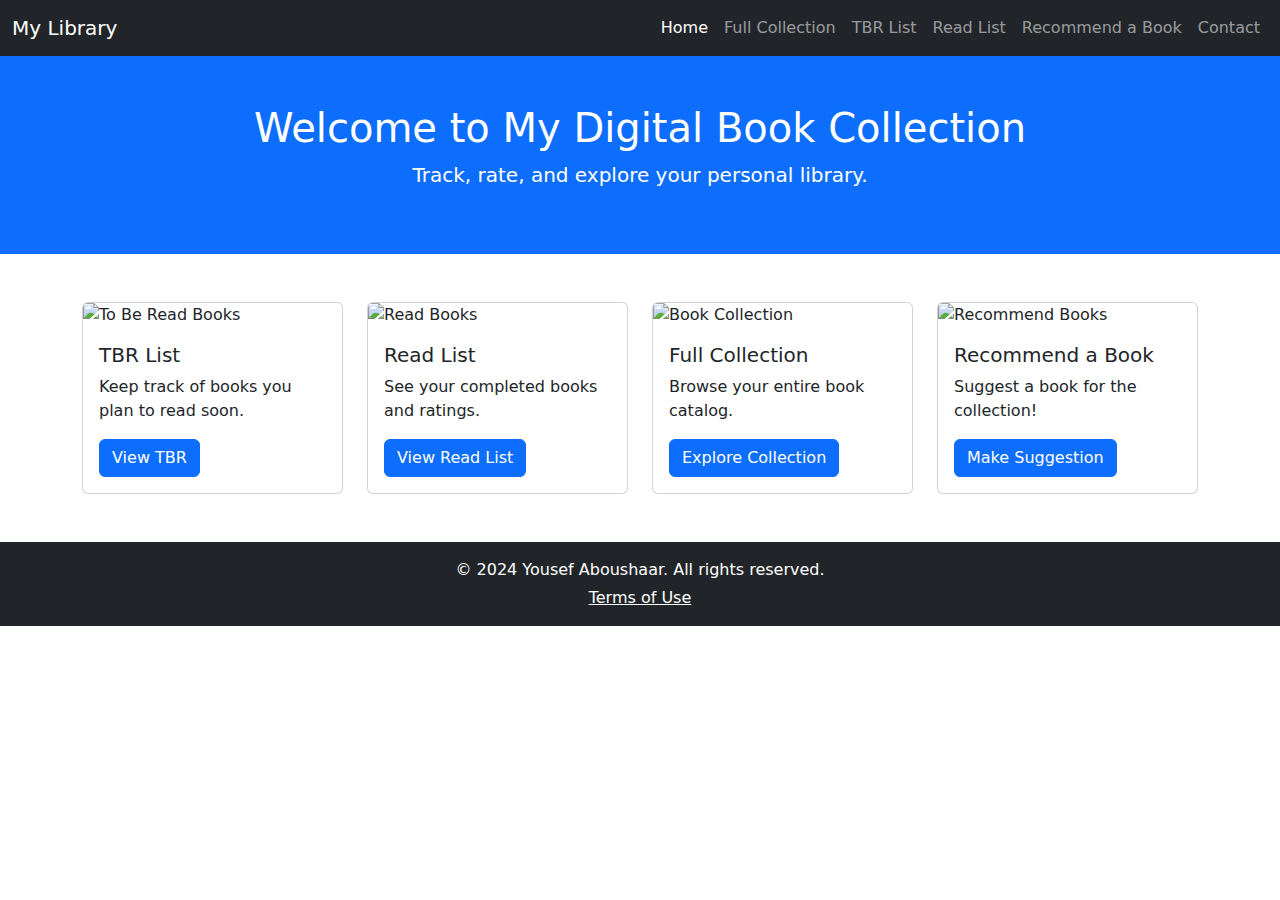
==== index.html @ e87a1dda "official index.html file" ====
<!-- DEVELOPER: Yousef Aboushaar, IS117-xxx, Spring 2024 -->
<!DOCTYPE html>
<html lang="en">
<head>
  <meta charset="UTF-8">
  <meta name="viewport" content="width=device-width, initial-scale=1">
  <title>My Digital Book Collection</title>
  <link href="https://cdn.jsdelivr.net/npm/bootstrap@5.3.2/dist/css/bootstrap.min.css" rel="stylesheet">
  <link rel="stylesheet" href="css/styles.css">
</head>
<body>

  <!-- Navbar -->
  <nav class="navbar navbar-expand-lg navbar-dark bg-dark sticky-top">
    <div class="container-fluid">
      <a class="navbar-brand" href="#">My Library</a>
      <button class="navbar-toggler" type="button" data-bs-toggle="collapse" data-bs-target="#navbarNav">
        <span class="navbar-toggler-icon"></span>
      </button>
      <div class="collapse navbar-collapse justify-content-end" id="navbarNav">
        <ul class="navbar-nav">
          <li class="nav-item"><a class="nav-link active" href="#">Home</a></li>
          <li class="nav-item"><a class="nav-link" href="full-collection.html">Full Collection</a></li>
          <li class="nav-item"><a class="nav-link" href="tbr-list.html">TBR List</a></li>
          <li class="nav-item"><a class="nav-link" href="read-list.html">Read List</a></li>
          <li class="nav-item"><a class="nav-link" href="recommend.html">Recommend a Book</a></li>
          <li class="nav-item"><a class="nav-link" href="contact.html">Contact</a></li>
        </ul>
      </div>
    </div>
  </nav>

  <!-- Hero Section -->
  <header class="bg-primary text-white text-center py-5">
    <div class="container">
      <h1>Welcome to My Digital Book Collection</h1>
      <p class="lead">Track, rate, and explore your personal library.</p>
    </div>
  </header>

  <!-- Cards Section -->
  <section class="container my-5">
    <div class="row g-4">
      <!-- Card 1 -->
      <div class="col-md-6 col-lg-3">
        <div class="card h-100">
          <img src="images/tbr.jpg" class="card-img-top" alt="To Be Read Books">
          <div class="card-body">
            <h5 class="card-title">TBR List</h5>
            <p class="card-text">Keep track of books you plan to read soon.</p>
            <a href="tbr-list.html" class="btn btn-primary">View TBR</a>
          </div>
        </div>
      </div>

      <!-- Card 2 -->
      <div class="col-md-6 col-lg-3">
        <div class="card h-100">
          <img src="images/read.jpg" class="card-img-top" alt="Read Books">
          <div class="card-body">
            <h5 class="card-title">Read List</h5>
            <p class="card-text">See your completed books and ratings.</p>
            <a href="read-list.html" class="btn btn-primary">View Read List</a>
          </div>
        </div>
      </div>

      <!-- Card 3 -->
      <div class="col-md-6 col-lg-3">
        <div class="card h-100">
          <img src="images/collection.jpg" class="card-img-top" alt="Book Collection">
          <div class="card-body">
            <h5 class="card-title">Full Collection</h5>
            <p class="card-text">Browse your entire book catalog.</p>
            <a href="full-collection.html" class="btn btn-primary">Explore Collection</a>
          </div>
        </div>
      </div>

      <!-- Card 4 -->
      <div class="col-md-6 col-lg-3">
        <div class="card h-100">
          <img src="images/recommend.jpg" class="card-img-top" alt="Recommend Books">
          <div class="card-body">
            <h5 class="card-title">Recommend a Book</h5>
            <p class="card-text">Suggest a book for the collection!</p>
            <a href="recommend.html" class="btn btn-primary">Make Suggestion</a>
          </div>
        </div>
      </div>
    </div>
  </section>

  <!-- Footer -->
  <footer class="bg-dark text-white text-center py-3 mt-auto">
    <div class="container">
      <p class="mb-1">© 2024 Yousef Aboushaar. All rights reserved.</p>
      <p class="mb-0"><a href="#" class="text-white text-decoration-underline">Terms of Use</a></p>
    </div>
  </footer>

  <!-- Bootstrap JS -->
  <script src="https://cdn.jsdelivr.net/npm/bootstrap@5.3.2/dist/js/bootstrap.bundle.min.js"></script>

</body>
</html>
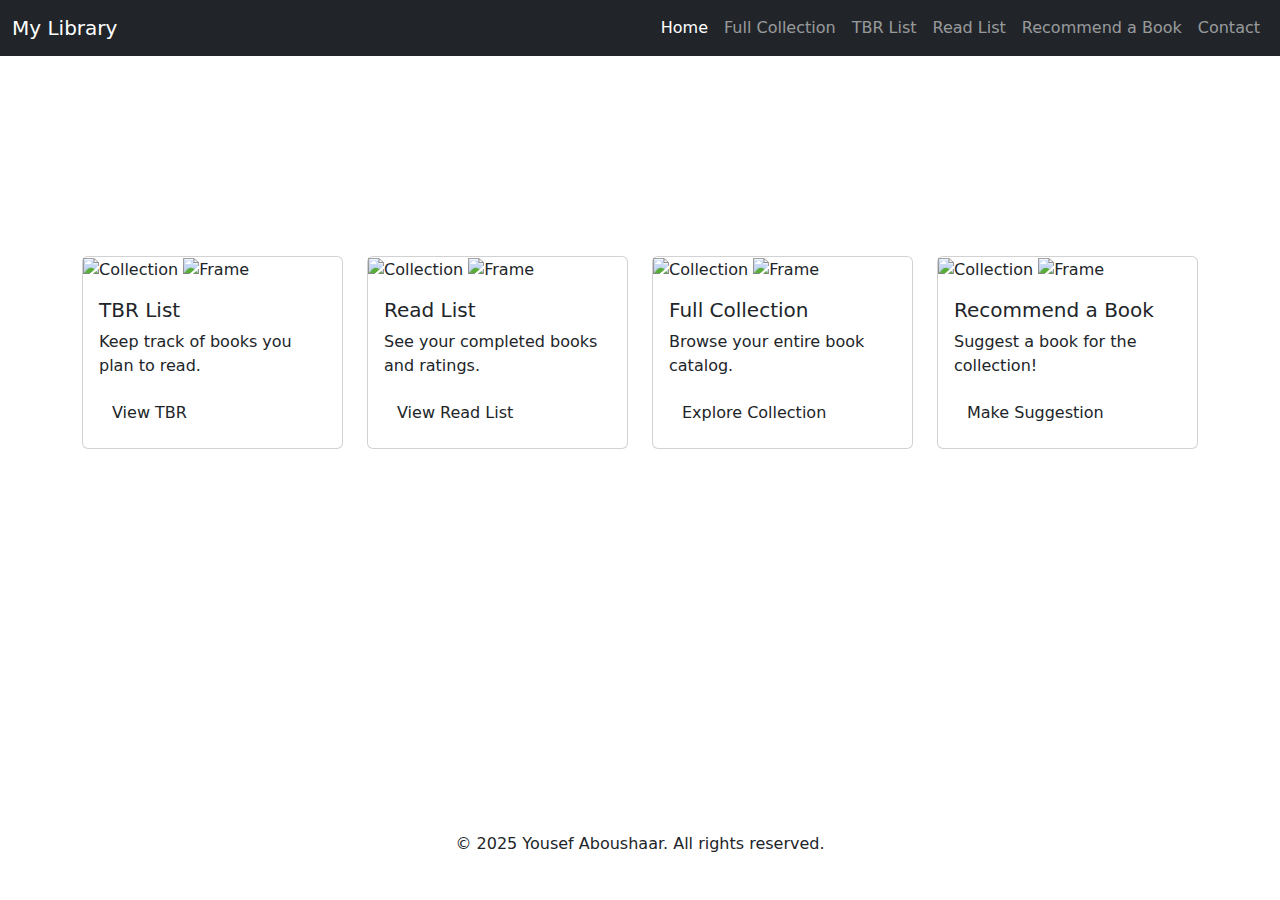
==== commit 2ae690fe: "applying css styling" ====
--- a/index.html
+++ b/index.html
@@ -1,106 +1,119 @@
-<!-- DEVELOPER: Yousef Aboushaar, IS117-xxx, Spring 2024 -->
+<!-- DEVELOPER: Yousef Aboushaar, IS117-002, Spring 2025 -->
 <!DOCTYPE html>
 <html lang="en">
 <head>
-  <meta charset="UTF-8">
-  <meta name="viewport" content="width=device-width, initial-scale=1">
+  <meta charset="UTF-8" />
+  <meta name="viewport" content="width=device-width, initial-scale=1" />
   <title>My Digital Book Collection</title>
-  <link href="https://cdn.jsdelivr.net/npm/bootstrap@5.3.2/dist/css/bootstrap.min.css" rel="stylesheet">
-  <link rel="stylesheet" href="css/styles.css">
+  <link href="https://cdn.jsdelivr.net/npm/bootstrap@5.3.2/dist/css/bootstrap.min.css" rel="stylesheet" />
+  <link href="https://fonts.googleapis.com/css2?family=Pinyon+Script&display=swap" rel="stylesheet" />
+  <link rel="stylesheet" href="css/style.css" />
 </head>
-<body>
+<body class="d-flex flex-column min-vh-100">
 
-  <!-- Navbar -->
-  <nav class="navbar navbar-expand-lg navbar-dark bg-dark sticky-top">
-    <div class="container-fluid">
-      <a class="navbar-brand" href="#">My Library</a>
-      <button class="navbar-toggler" type="button" data-bs-toggle="collapse" data-bs-target="#navbarNav">
-        <span class="navbar-toggler-icon"></span>
-      </button>
-      <div class="collapse navbar-collapse justify-content-end" id="navbarNav">
-        <ul class="navbar-nav">
-          <li class="nav-item"><a class="nav-link active" href="#">Home</a></li>
-          <li class="nav-item"><a class="nav-link" href="full-collection.html">Full Collection</a></li>
-          <li class="nav-item"><a class="nav-link" href="tbr-list.html">TBR List</a></li>
-          <li class="nav-item"><a class="nav-link" href="read-list.html">Read List</a></li>
-          <li class="nav-item"><a class="nav-link" href="recommend.html">Recommend a Book</a></li>
-          <li class="nav-item"><a class="nav-link" href="contact.html">Contact</a></li>
-        </ul>
+  <div class="wrapper flex-grow-1">
+    <!-- Navbar -->
+    <nav class="navbar navbar-expand-lg navbar-dark bg-dark sticky-top">
+      <div class="container-fluid">
+        <a class="navbar-brand" href="#">My Library</a>
+        <button class="navbar-toggler" type="button" data-bs-toggle="collapse" data-bs-target="#navbarNav">
+          <span class="navbar-toggler-icon"></span>
+        </button>
+        <div class="collapse navbar-collapse justify-content-end" id="navbarNav">
+          <ul class="navbar-nav">
+            <li class="nav-item"><a class="nav-link active" href="#">Home</a></li>
+            <li class="nav-item"><a class="nav-link" href="full-collection.html">Full Collection</a></li>
+            <li class="nav-item"><a class="nav-link" href="tbr-list.html">TBR List</a></li>
+            <li class="nav-item"><a class="nav-link" href="read-list.html">Read List</a></li>
+            <li class="nav-item"><a class="nav-link" href="recommend.html">Recommend a Book</a></li>
+            <li class="nav-item"><a class="nav-link" href="contact.html">Contact</a></li>
+          </ul>
+        </div>
       </div>
-    </div>
-  </nav>
+    </nav>
 
-  <!-- Hero Section -->
-  <header class="bg-primary text-white text-center py-5">
-    <div class="container">
-      <h1>Welcome to My Digital Book Collection</h1>
-      <p class="lead">Track, rate, and explore your personal library.</p>
-    </div>
-  </header>
+    <!-- Hero Section -->
+    <header class="text-white text-center py-5">
+      <div class="container">
+        <h1>Welcome to My Digital Book Collection</h1>
+      </div>
+    </header>
 
-  <!-- Cards Section -->
-  <section class="container my-5">
-    <div class="row g-4">
-      <!-- Card 1 -->
-      <div class="col-md-6 col-lg-3">
-        <div class="card h-100">
-          <img src="images/tbr.jpg" class="card-img-top" alt="To Be Read Books">
-          <div class="card-body">
-            <h5 class="card-title">TBR List</h5>
-            <p class="card-text">Keep track of books you plan to read soon.</p>
-            <a href="tbr-list.html" class="btn btn-primary">View TBR</a>
+    <!-- Cards Section -->
+    <section class="container my-5">
+      <div class="row g-4">
+        <!-- Card 1 -->
+        <div class="col-md-6 col-lg-3">
+          <div class="card gallery-card h-100">
+            <div class="frame-container">
+              <img src="images/tbr.jpg" alt="Collection" class="book-image" />
+              <img src="images/golden-frame.webp" alt="Frame" class="frame-overlay" />
+            </div>
+            <div class="card-body">
+              <h5 class="card-title">TBR List</h5>
+              <p class="card-text">Keep track of books you plan to read.</p>
+              <a href="tbr-list.html" class="btn btn-gold">View TBR</a>
+            </div>
+          </div>
+        </div>
+
+        <!-- Card 2 -->
+        <div class="col-md-6 col-lg-3">
+          <div class="card gallery-card h-100">
+            <div class="frame-container">
+              <img src="images/read.jpg" alt="Collection" class="book-image" />
+              <img src="images/golden-frame.webp" alt="Frame" class="frame-overlay" />
+            </div>
+            <div class="card-body">
+              <h5 class="card-title">Read List</h5>
+              <p class="card-text">See your completed books and ratings.</p>
+              <a href="read-list.html" class="btn btn-gold">View Read List</a>
+            </div>
+          </div>
+        </div>
+
+        <!-- Card 3 -->
+        <div class="col-md-6 col-lg-3">
+          <div class="card gallery-card h-100">
+            <div class="frame-container">
+              <img src="images/collection.jpg" alt="Collection" class="book-image" />
+              <img src="images/golden-frame.webp" alt="Frame" class="frame-overlay" />
+            </div>
+            <div class="card-body">
+              <h5 class="card-title">Full Collection</h5>
+              <p class="card-text">Browse your entire book catalog.</p>
+              <a href="full-collection.html" class="btn btn-gold">Explore Collection</a>
+            </div>
+          </div>
+        </div>
+
+        <!-- Card 4 -->
+        <div class="col-md-6 col-lg-3">
+          <div class="card gallery-card h-100">
+            <div class="frame-container">
+              <img src="images/recommend.jpg" alt="Collection" class="book-image" />
+              <img src="images/golden-frame.webp" alt="Frame" class="frame-overlay" />
+            </div>
+            <div class="card-body">
+              <h5 class="card-title">Recommend a Book</h5>
+              <p class="card-text">Suggest a book for the collection!</p>
+              <a href="recommend.html" class="btn btn-gold">Make Suggestion</a>
+            </div>
           </div>
         </div>
       </div>
-
-      <!-- Card 2 -->
-      <div class="col-md-6 col-lg-3">
-        <div class="card h-100">
-          <img src="images/read.jpg" class="card-img-top" alt="Read Books">
-          <div class="card-body">
-            <h5 class="card-title">Read List</h5>
-            <p class="card-text">See your completed books and ratings.</p>
-            <a href="read-list.html" class="btn btn-primary">View Read List</a>
-          </div>
-        </div>
-      </div>
-
-      <!-- Card 3 -->
-      <div class="col-md-6 col-lg-3">
-        <div class="card h-100">
-          <img src="images/collection.jpg" class="card-img-top" alt="Book Collection">
-          <div class="card-body">
-            <h5 class="card-title">Full Collection</h5>
-            <p class="card-text">Browse your entire book catalog.</p>
-            <a href="full-collection.html" class="btn btn-primary">Explore Collection</a>
-          </div>
-        </div>
-      </div>
-
-      <!-- Card 4 -->
-      <div class="col-md-6 col-lg-3">
-        <div class="card h-100">
-          <img src="images/recommend.jpg" class="card-img-top" alt="Recommend Books">
-          <div class="card-body">
-            <h5 class="card-title">Recommend a Book</h5>
-            <p class="card-text">Suggest a book for the collection!</p>
-            <a href="recommend.html" class="btn btn-primary">Make Suggestion</a>
-          </div>
-        </div>
-      </div>
-    </div>
-  </section>
+    </section>
+  </div>
 
   <!-- Footer -->
-  <footer class="bg-dark text-white text-center py-3 mt-auto">
+  <footer class="custom-footer text-center py-3">
     <div class="container">
-      <p class="mb-1">© 2024 Yousef Aboushaar. All rights reserved.</p>
+      <p class="mb-1">© 2025 Yousef Aboushaar. All rights reserved.</p>
       <p class="mb-0"><a href="#" class="text-white text-decoration-underline">Terms of Use</a></p>
     </div>
   </footer>
 
   <!-- Bootstrap JS -->
   <script src="https://cdn.jsdelivr.net/npm/bootstrap@5.3.2/dist/js/bootstrap.bundle.min.js"></script>
-
 </body>
 </html>
